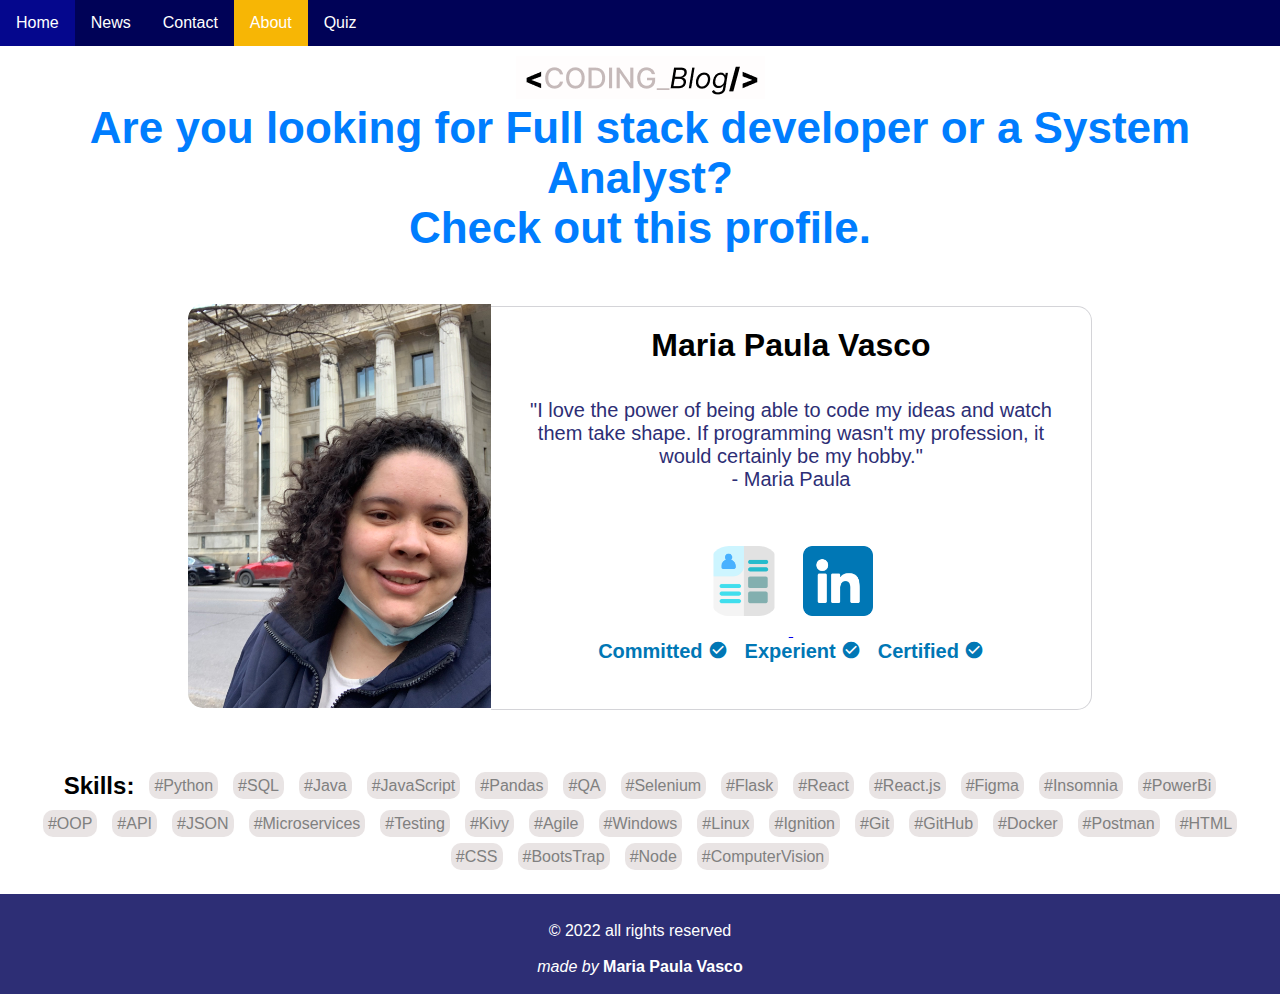
==== about.html @ ce7aa068 "first upload" ====
<!DOCTYPE html>
<html lang="en">
<head>
  <meta charset="UTF-8">
  <meta http-equiv="X-UA-Compatible" content="IE=edge">
  <meta name="viewport" content="width=device-width, initial-scale=1.0">
  <title>Code Blog</title>
  <link rel="stylesheet" href="about.css">
  <link href="https://fonts.googleapis.com/icon?family=Material+Icons" rel="stylesheet">      

</head>
<body>
  <nav class="menu">
    <ul>
      <li><a  href="index.html">Home</a></li>
      <li><a  href="news.html">News</a></li>
      <li><a  href="contact.html">Contact</a></li>
      <li><a class="active" href="about.html">About</a></li>
      <li><a href="quiz.html">Quiz</a></li>
     </ul>
  </nav>
  <div class="main">
    <a href="/index.html"><img style="width: auto; height:auto" src="/media/slin_white_logo.PNG" alt="Coding Blog"></a>
    <h1 class="blue"> Are you looking for Full stack developer or a System Analyst? </h1>
    <h1 class="blue"> Check out this profile. </h1>
    
      <div class="profile">
        <div class="p-left">
          <img style="width: auto; height:404px" src="/media/profile.jpg" alt="">
        </div>
        <div class="p-right">
          <h1> Maria Paula Vasco</h1>
          <p>"I love the power of being able to code my ideas and watch them take shape.
            If programming wasn't my profession, it would certainly be my hobby." <br> - Maria Paula</p>
            <a href="/media/CV_Maria_Paula_Vasco.pdf" download><img style="width: auto; height:70px; border-radius: 20px;" src="/media/cv.png" alt="">
            </a>
            <a href="https://ca.linkedin.com/in/mariapaulavasco" target="_blank" rel="noopener noreferrer">
              <img style="width: auto; height:70px" src="/media/linkedin.png" alt="">
            </a>
            <h2> Committed <span style="color: #0077B5;" class="material-icons"> check_circle </span>
               Experient <span style="color: #0077B5;"  class="material-icons"> check_circle </span>
               Certified <span style="color: #0077B5;"  class="material-icons"> check_circle </span>
            </h2>
        </div>
      </div>
     
    <div id="skill">
      <h2>Skills:</h2>
      <p class="skill"><a href="http://" target="_blank">#Python </a></p>
      <p class="skill"><a href="http://" target="_blank">#SQL </a></p>
      <p class="skill"><a href="http://" target="_blank">#Java </a></p>
      <p class="skill"><a href="http://" target="_blank">#JavaScript </a></p>
      <p class="skill"><a href="http://" target="_blank">#Pandas </a></p>
      <p class="skill"><a href="http://" target="_blank">#QA </a></p>
      <p class="skill"><a href="http://" target="_blank">#Selenium </a></p>
      <p class="skill"><a href="http://" target="_blank">#Flask</a></p>
      <p class="skill"><a href="http://" target="_blank">#React </a></p>
      <p class="skill"><a href="http://" target="_blank">#React.js </a></p>
      <p class="skill"><a href="http://" target="_blank">#Figma </a></p>
      <p class="skill"><a href="http://" target="_blank">#Insomnia </a></p>
      <p class="skill"><a href="http://" target="_blank">#PowerBi </a></p>
      <p class="skill"><a href="http://" target="_blank">#OOP </a></p>
      <p class="skill"><a href="http://" target="_blank">#API </a></p>
      <p class="skill"><a href="http://" target="_blank">#JSON </a></p>
      <p class="skill"><a href="http://" target="_blank">#Microservices </a></p>
      <p class="skill"><a href="http://" target="_blank">#Testing </a></p>
      <p class="skill"><a href="http://" target="_blank">#Kivy </a></p>
      <p class="skill"><a href="http://" target="_blank">#Agile </a></p>
      <p class="skill"><a href="http://" target="_blank">#Windows </a></p>
      <p class="skill"><a href="http://" target="_blank">#Linux </a></p>
      <p class="skill"><a href="http://" target="_blank">#Ignition  </a></p>
      <p class="skill"><a href="http://" target="_blank">#Git </a></p>
      <p class="skill"><a href="http://" target="_blank">#GitHub </a></p>
      <p class="skill"><a href="http://" target="_blank">#Docker </a></p>
      <p class="skill"><a href="http://" target="_blank">#Postman </a></p>
      <p class="skill"><a href="http://" target="_blank">#HTML </a></p>
      <p class="skill"><a href="http://" target="_blank">#CSS </a></p>
      <p class="skill"><a href="http://" target="_blank">#BootsTrap </a></p>
      <p class="skill"><a href="http://" target="_blank">#Node </a></p>
      <p class="skill"><a href="http://" target="_blank">#ComputerVision </a></p>




     </div>
  
    </div>

  <footer>
    <br>
    <div class="footer"><br>
     <h4> <span style="font-weight: normal;"><i>made by</i></span> <a href="https://ca.linkedin.com/in/mariapaulavasco" target="_blank" rel="noopener noreferrer">Maria Paula Vasco</a></h4>
     <br><p>© 2022 all rights reserved</p><br>
   </div>
 </footer>
</body>
</html>
---- about.css ----
* {
  margin: 0px;
  font-family: Verdana, sans-serif; margin:0;
  
}

/*MENU - NAV BAR*/
ul { 
  list-style-type: none;
  margin: 0;
  padding: 0;
  overflow: hidden;
  background-color: #000257;
}
li { 
  float: left;
}
li a { 
  display: block;
  color: white;
  text-align: center;
  padding: 14px 16px;
  text-decoration: none;
}
.menu a:hover:not(.active) {
  background-color: #05078d;
}

.active {
  background-color:#f7b605;
}

nav.menu {
  position: -webkit-sticky;
  position: sticky;
  top: 0;
}
 
/* MAIN */
.main {
  margin: 10px 30px;
  padding-bottom: 6.5rem; /*------------*/
  text-align: center;

}
/* XXX */
body {
  position: relative;  /*------------*/
  min-height: 100vh;   /*------------*/
}

h1.blue {
  font-size:  44px;
  color: #007DFE;
}
/* PROFILE */
.profile {
  display: flex;
  align-items: center;
  justify-content: center;
  margin: 50px 0px;
  
}

.profile .p-left  img{
  border-radius: 15px 0px 0px 15px;
  transition: transform .2s;
}
.profile .p-left  img:hover{
  -ms-transform: scale(1.1); /* IE 9 */
  -webkit-transform: scale(1.1); /* Safari 3-8 */
  transform: scale(1.1); 
}
.profile .p-left {
  margin-top: 1px;
  border-radius: 15px 0px 0px 15px;
  /* border: #000257 solid 1px; */
  border-right: none;
}

.profile .p-right {
  width: 600px;
  border-radius: 0px 15px 15px 0px;
  border: #d4d4d8 solid 1px;
  border-left: none;
  height: 402px;
}

.profile .p-right p {
  color: #2D2E75;
  font-size: 20px;
  text-align: center;
  margin: 35px;
}
.profile .p-right h1 {

  margin:20px;
}
.profile .p-right h2, .profile .p-right span {
  color: #0077B5;
  font-size: 20px;
  text-align: center;
  display: flex;
  justify-content: center;
  gap: 5px;
}

.profile .p-right span:not(:last-child) {
  margin-right: 12px;
}
.profile .p-right img {
  margin: 20px 10px;
}


/* SKILLS */
div#skill {
  
  padding: 10px;
  display: flex;
  align-items: center;
  justify-content: center;
  gap: 15px;
  
  flex-wrap: wrap;
  flex-direction: row;
  
  
}
.skill a {
  
  color: gray;
  border-radius: 10px;
  text-decoration: none;
  padding: 5px;
  background-color: rgb(233, 228, 228);
  gap: 5px;

}

/* FOOTER */
footer {
  position: absolute; /*------------*/
  bottom: 0;          /*------------*/
  width: 100%;        /*------------*/
  height: 6.5rem;     /*------------*/
}

.footer {
  display: flex;
  align-items: center;
  justify-content: center;
  flex-direction: column-reverse;
  background-color: #2D2E75;
  color: white;
  padding-top: 10px;

}
.footer a {
  text-decoration: none;
  color: white;
}

.footer a:hover {
  background-color: #2D2E75;
}
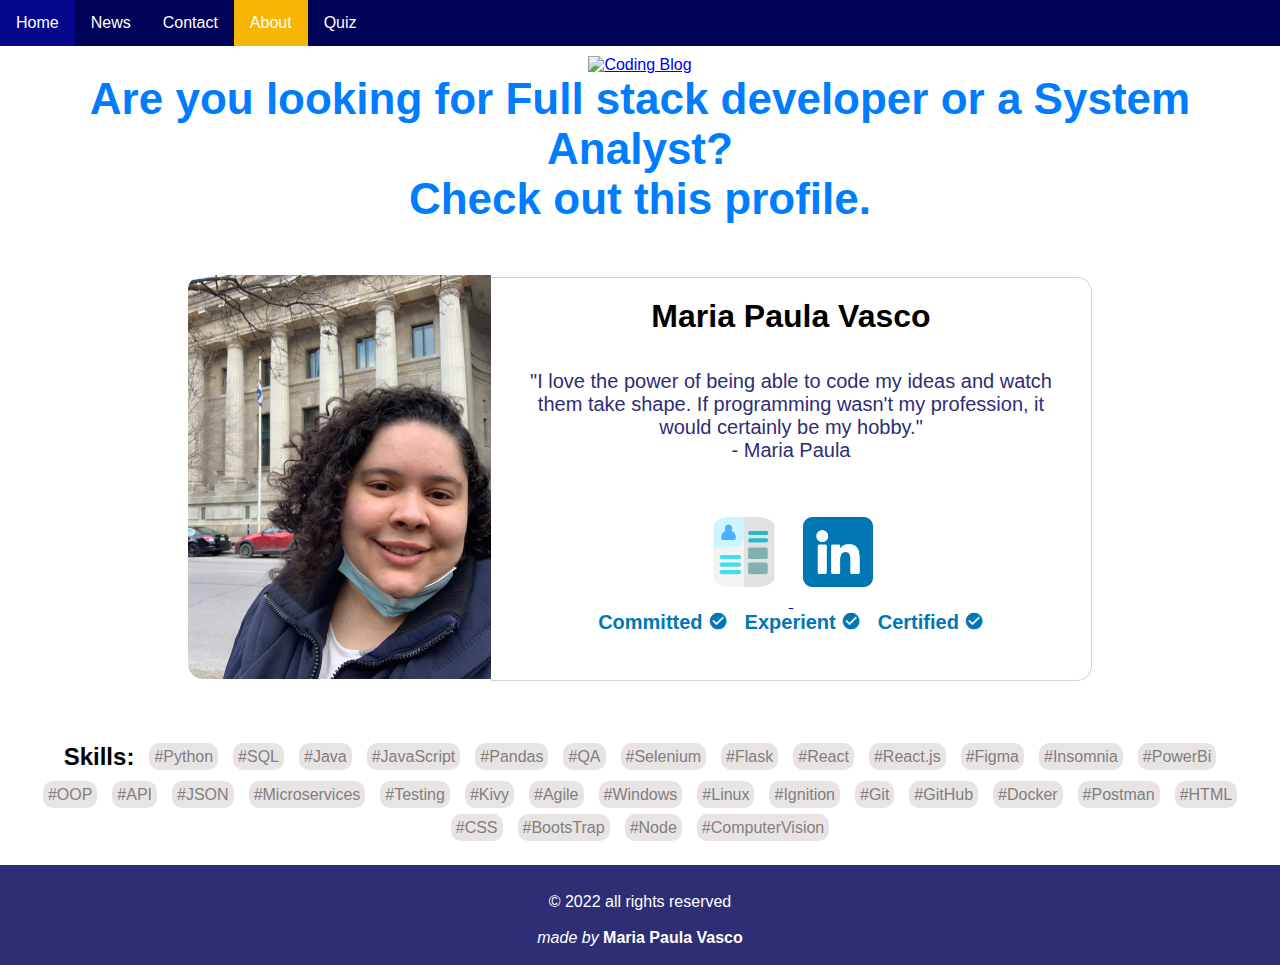
==== commit 1495ad0d: "href logo fixed" ====
--- a/about.html
+++ b/about.html
@@ -4,7 +4,7 @@
   <meta charset="UTF-8">
   <meta http-equiv="X-UA-Compatible" content="IE=edge">
   <meta name="viewport" content="width=device-width, initial-scale=1.0">
-  <title>Code Blog</title>
+  <title>Coding Blog</title>
   <link rel="stylesheet" href="about.css">
   <link href="https://fonts.googleapis.com/icon?family=Material+Icons" rel="stylesheet">      
 
@@ -20,7 +20,7 @@
      </ul>
   </nav>
   <div class="main">
-    <a href="/index.html"><img style="width: auto; height:auto" src="/media/slin_white_logo.PNG" alt="Coding Blog"></a>
+    <a href="index.html"><img style="width: auto; height:auto" src=media/slin_white_logo.PNG" alt="Coding Blog"></a>
     <h1 class="blue"> Are you looking for Full stack developer or a System Analyst? </h1>
     <h1 class="blue"> Check out this profile. </h1>
     
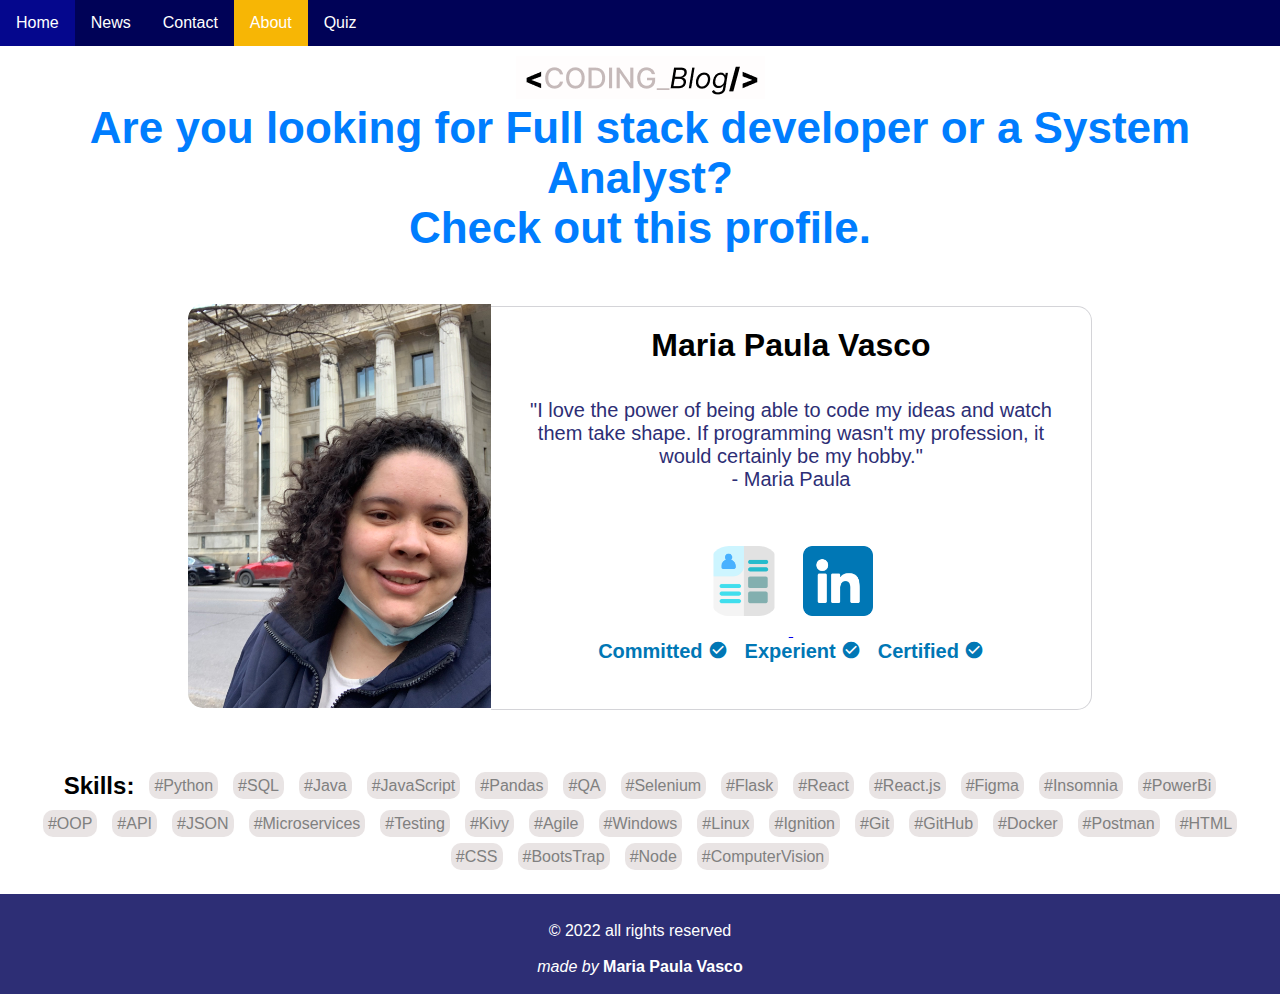
==== commit bb476712: "navigation links fixed" ====
--- a/about.html
+++ b/about.html
@@ -20,22 +20,22 @@
      </ul>
   </nav>
   <div class="main">
-    <a href="index.html"><img style="width: auto; height:auto" src=media/slin_white_logo.PNG" alt="Coding Blog"></a>
+    <a href="index.html"><img style="width: auto; height:auto" src="media/slin_white_logo.PNG" alt="Coding Blog"></a>
     <h1 class="blue"> Are you looking for Full stack developer or a System Analyst? </h1>
     <h1 class="blue"> Check out this profile. </h1>
     
       <div class="profile">
         <div class="p-left">
-          <img style="width: auto; height:404px" src="/media/profile.jpg" alt="">
+          <img style="width: auto; height:404px" src="media/profile.jpg" alt="">
         </div>
         <div class="p-right">
           <h1> Maria Paula Vasco</h1>
           <p>"I love the power of being able to code my ideas and watch them take shape.
             If programming wasn't my profession, it would certainly be my hobby." <br> - Maria Paula</p>
-            <a href="/media/CV_Maria_Paula_Vasco.pdf" download><img style="width: auto; height:70px; border-radius: 20px;" src="/media/cv.png" alt="">
+            <a href="media/CV_Maria_Paula_Vasco.pdf" download><img style="width: auto; height:70px; border-radius: 20px;" src="/media/cv.png" alt="">
             </a>
             <a href="https://ca.linkedin.com/in/mariapaulavasco" target="_blank" rel="noopener noreferrer">
-              <img style="width: auto; height:70px" src="/media/linkedin.png" alt="">
+              <img style="width: auto; height:70px" src="media/linkedin.png" alt="">
             </a>
             <h2> Committed <span style="color: #0077B5;" class="material-icons"> check_circle </span>
                Experient <span style="color: #0077B5;"  class="material-icons"> check_circle </span>
